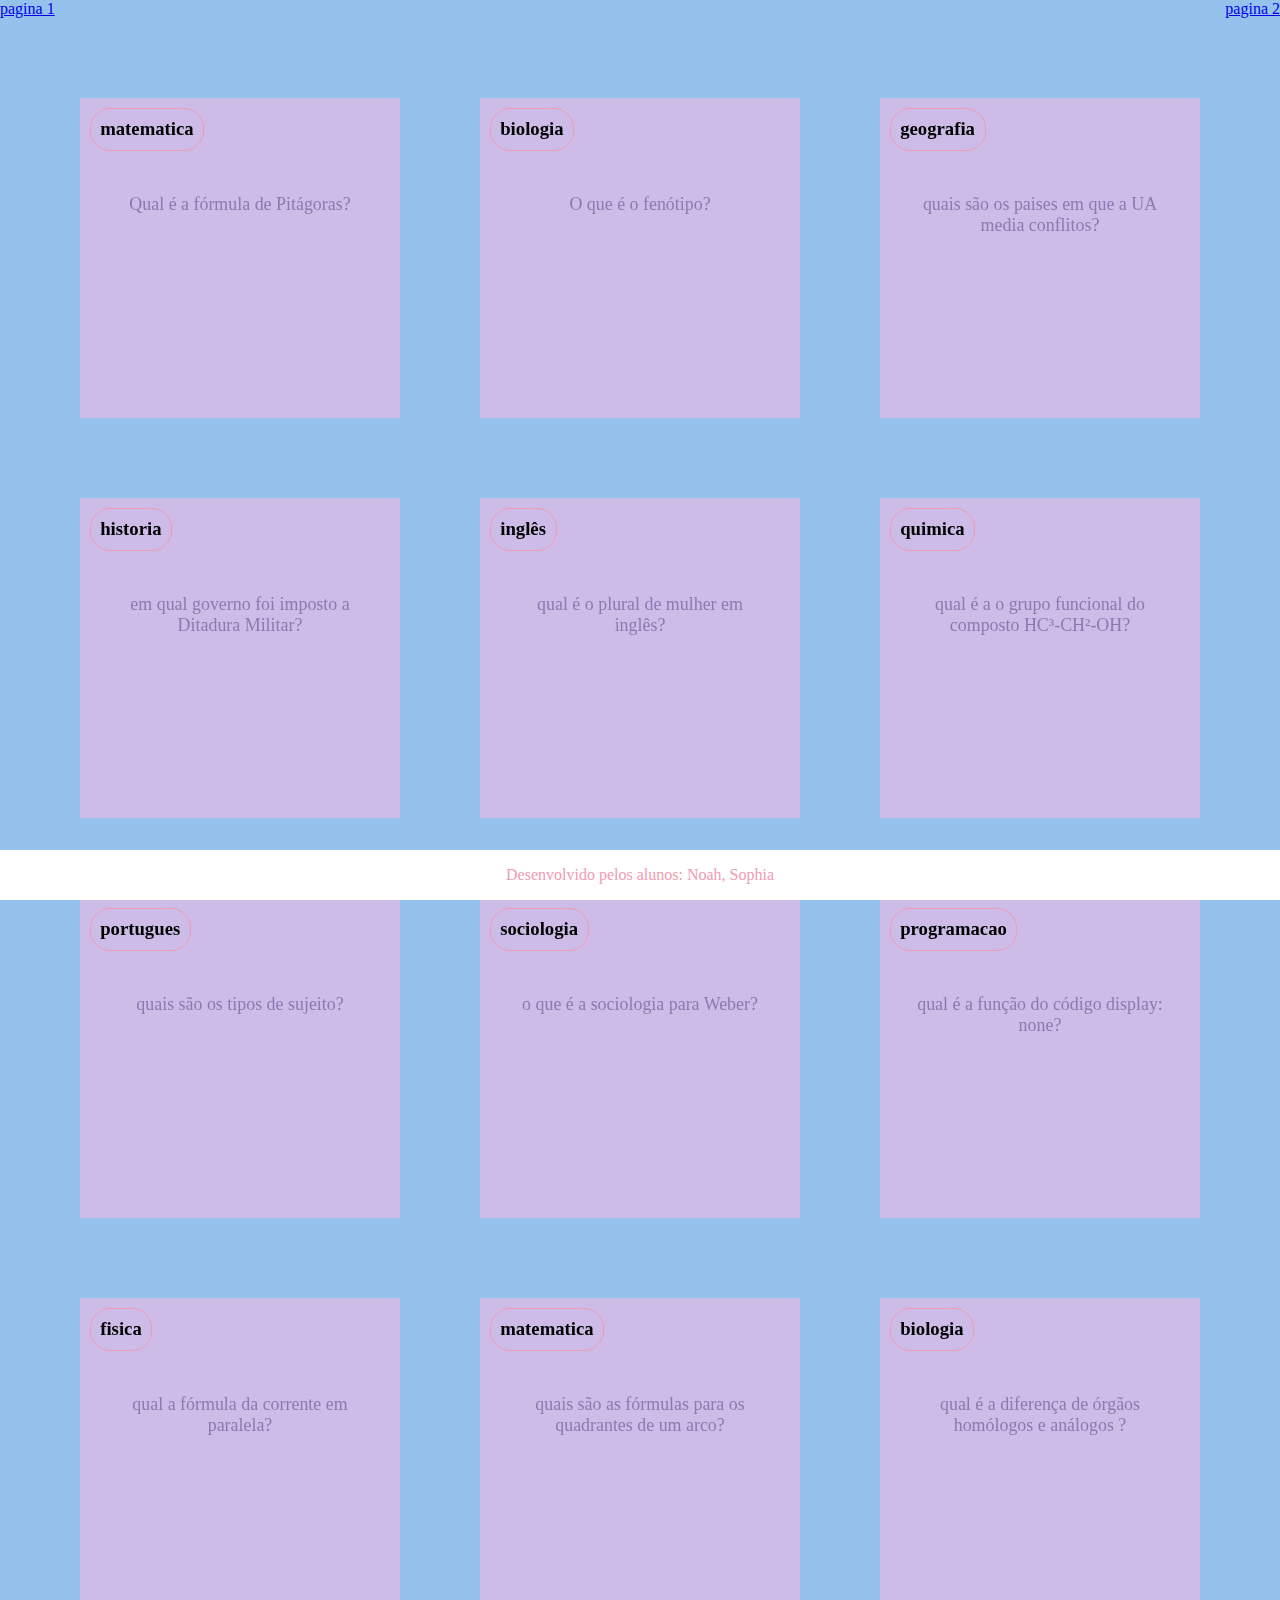
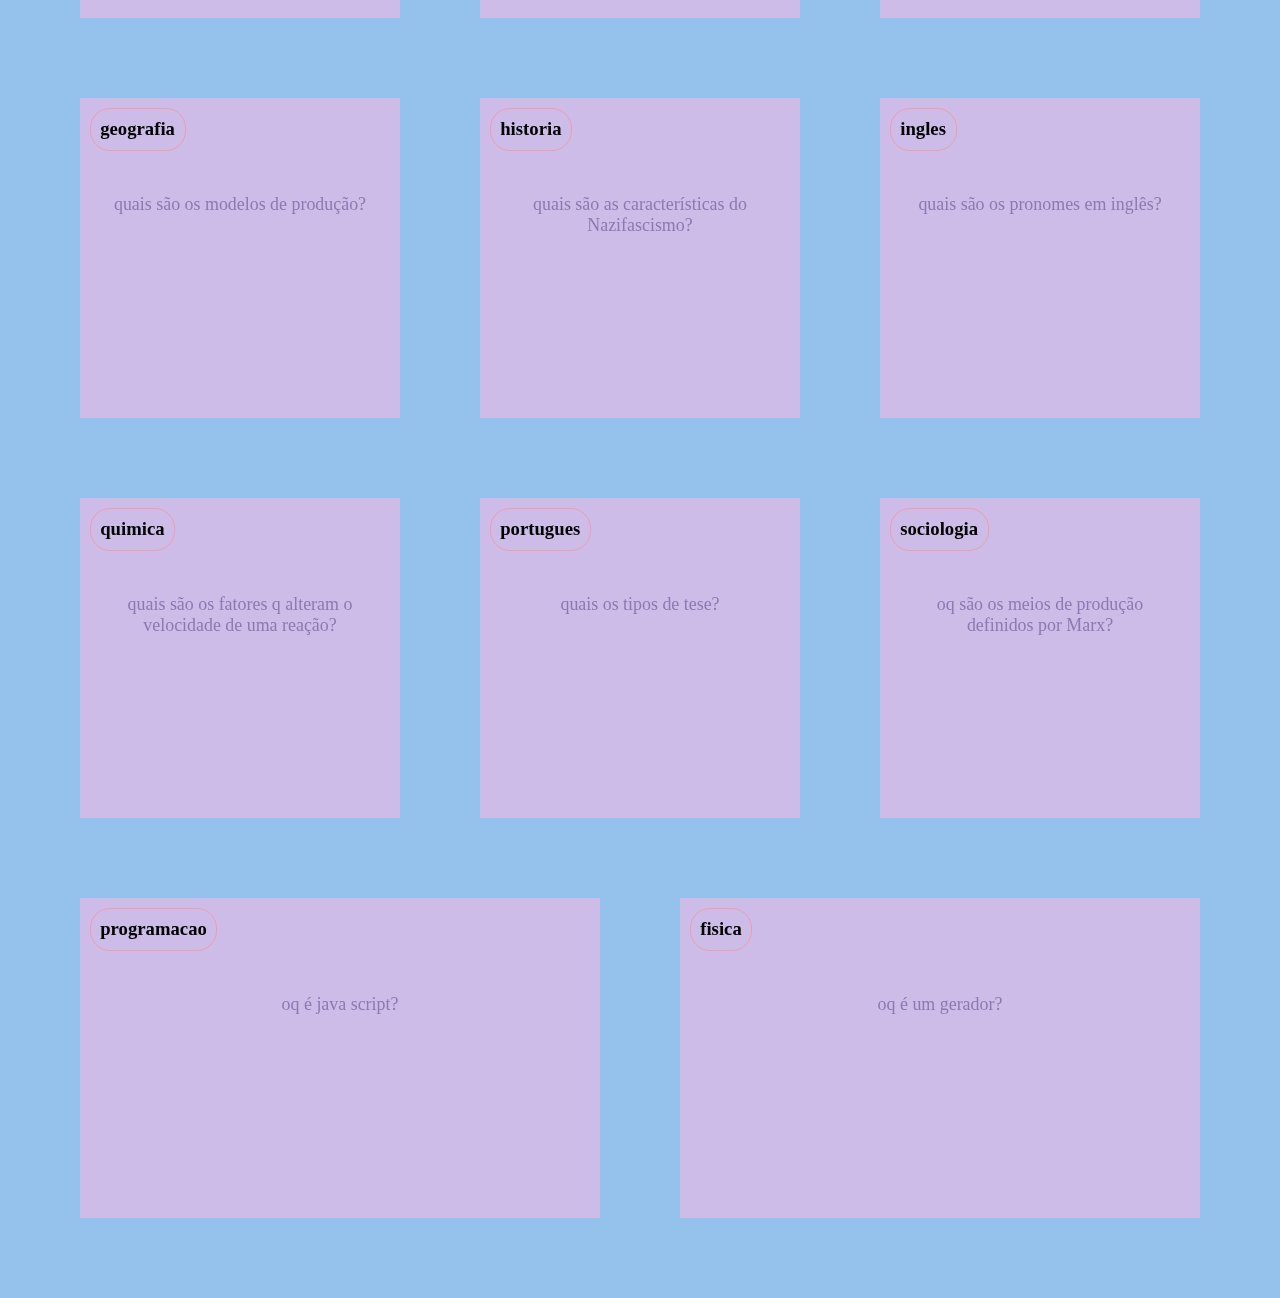
==== projeto2.html @ 645e1a1f "s" ====
<!DOCTYPE html>
<html lang="pt-br">
<head>
    <meta charset="UTF-8">
    <meta name="viewport" content="width=device-width, initial-scale=1.0">
    <title>flash cards</title>
    <link rel="stylesheet" href="style.css">
</head>
<body>
    <header>
        <a href="index.html"> pagina 1 </a>
        <a href="projeto2.html"> pagina 2 </a>
    </header>
    <section id="container">

    </section>
    <footer>
        <p>Desenvolvido pelos alunos: Noah, Sophia</p>
    </footer>
    <script src="main.js"></script>
    <script src="perguntas.js"></script>
</body>
</html>
---- style.css ----
:root{
    --fundo:#95C1ED;
    --cartao-frente:#CDBCE7 ;
    --cartao-verso:#8B7AB1 ;
    --destaque:#F19BB0 ;
    --preto:#000000;
    --branco:#ffffff;
    
}

body{
    background-color: var(--fundo);
    margin: 0;
}

footer{
    background-color: var(--branco);
    position: fixed;
    bottom: 0;
    color: var(--destaque);
    width: 100%;
    text-align: center;
}
header{
    display: flex;
    align-items: center;
    justify-content: space-between;
}

#container{
    display: flex;
    flex-wrap: wrap;
    justify-content: space-between;
    padding: 4rem;
    gap: 3rem;
}

.cartao{
    margin: 1rem;
    height: 20rem;
    flex-grow: 1;
    flex-basis: calc(33% - 6rem);
}

.conteudo-cartao{
    background-color: var(--cartao-frente);
    text-align: center;
    height: 100%;
    transform-style: preserve-3d;
    transition: transform 300ms ease-in-out;
}

.conteudo-cartao h3{
    position: absolute;
    text-align: left;
    border: 1px solid var(--destaque);
    border-radius: 20px;
    margin: 0.6rem;
    padding: 0.6rem;
    backface-visibility: hidden;
}

.conteudo-cartao p{
    margin-top: 4rem;
    padding: 2rem;
    font-size: 1.4vw;
}

.cartao.active .conteudo-cartao{
    transform: rotateY(180deg);
}

.pergunta-cartao, .resposta-cartao{
    backface-visibility: hidden;
    position: absolute;
    height: 100%;
    width: 100%;

}

.resposta-cartao{
    transform: rotateY(180deg);
    font-weight: 700;
    color: var(--branco);
    border: 2px solid var(--destaque);
    background-color: var(--cartao-verso);

}

.pergunta-cartao{
    color: var(--cartao-verso);
}
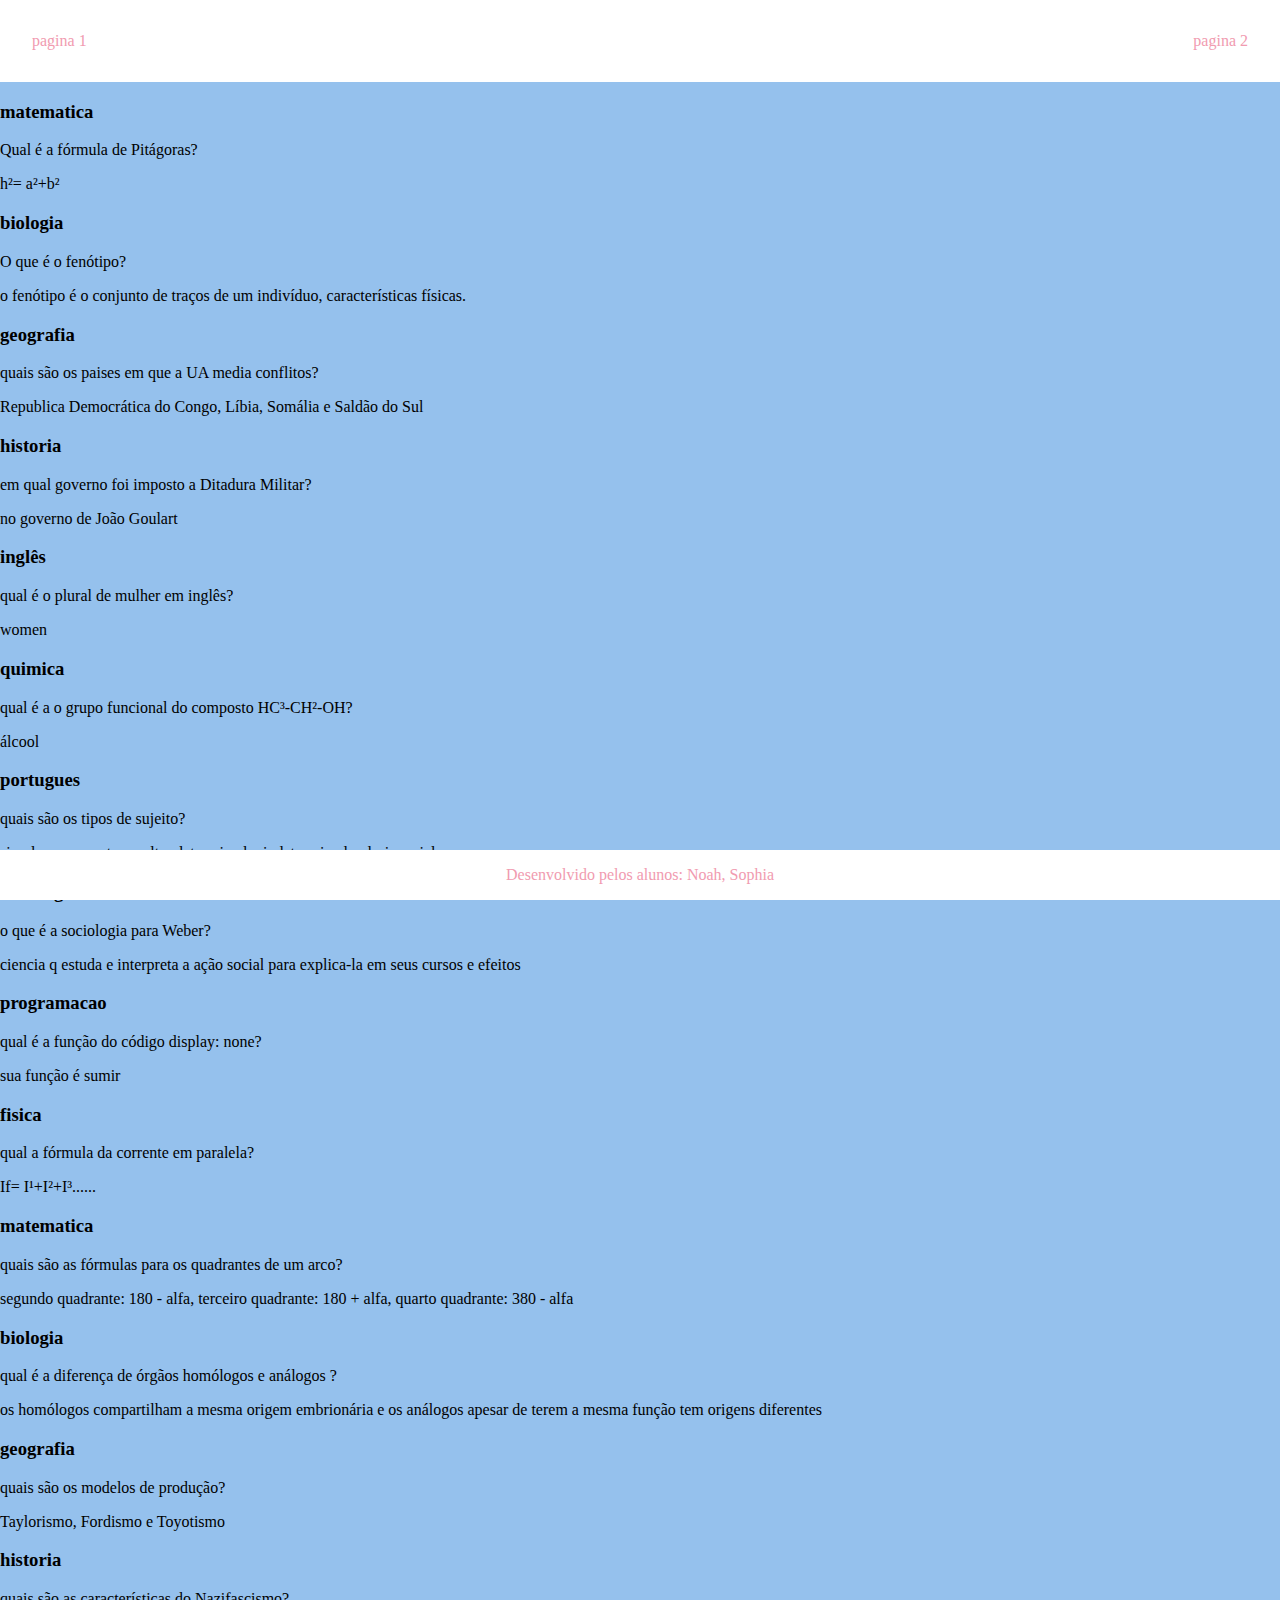
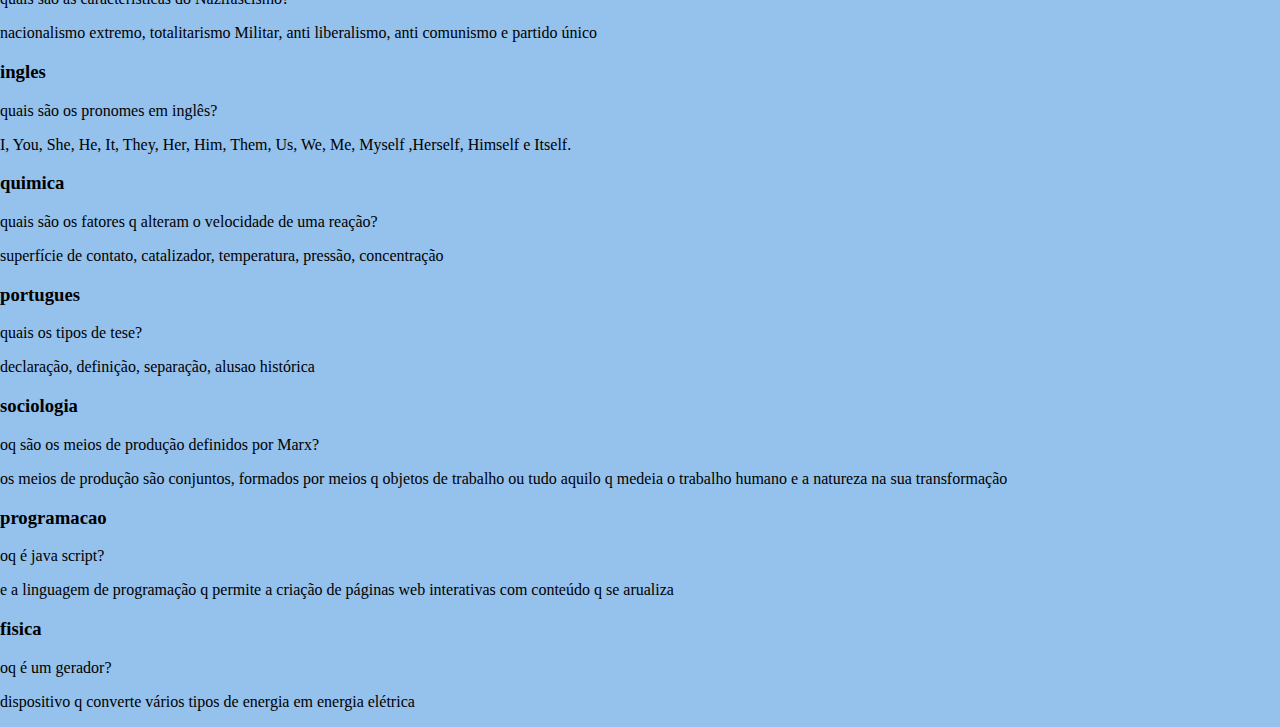
==== commit 9c732deb: "qq" ====
--- a/projeto2.html
+++ b/projeto2.html
@@ -4,7 +4,7 @@
     <meta charset="UTF-8">
     <meta name="viewport" content="width=device-width, initial-scale=1.0">
     <title>flash cards</title>
-    <link rel="stylesheet" href="style.css">
+    <link rel="stylesheet" href="projeto2.css">
 </head>
 <body>
     <header>
--- a/projeto2.css
+++ b/projeto2.css
@@ -0,0 +1,37 @@
+:root{
+    --fundo:#95C1ED;
+    --cartao-frente:#CDBCE7 ;
+    --cartao-verso:#8B7AB1 ;
+    --destaque:#F19BB0 ;
+    --preto:#000000;
+    --branco:#ffffff;
+    
+}
+
+body{
+    background-color: var(--fundo);
+    margin: 0;
+}
+
+footer{
+    background-color: var(--branco);
+    position: fixed;
+    bottom: 0;
+    color: var(--destaque);
+    width: 100%;
+    text-align: center;
+}
+header{
+    display: flex;
+    align-items: center;
+    justify-content: space-between;
+    background-color: var(--branco);
+    padding: 2rem;
+
+}
+
+header a{
+    color: var(--destaque);
+    text-decoration: none;
+}
+
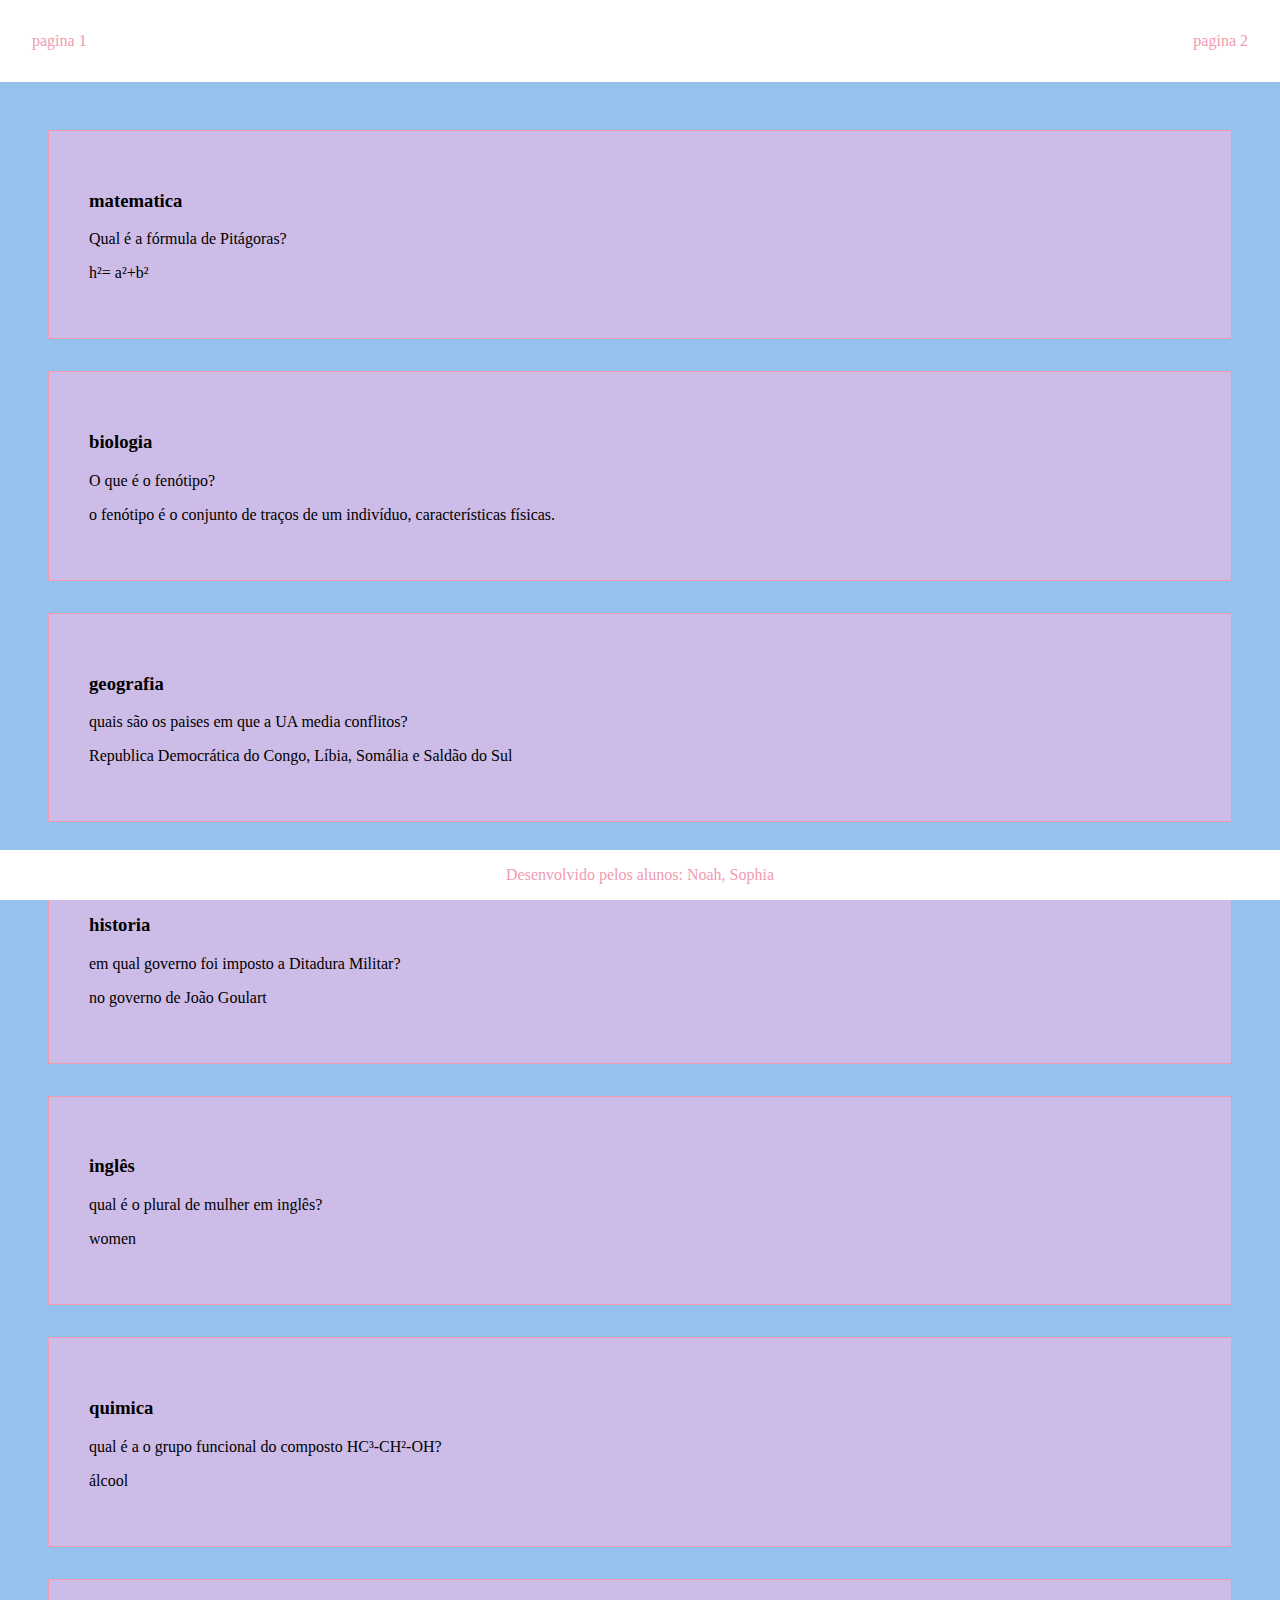
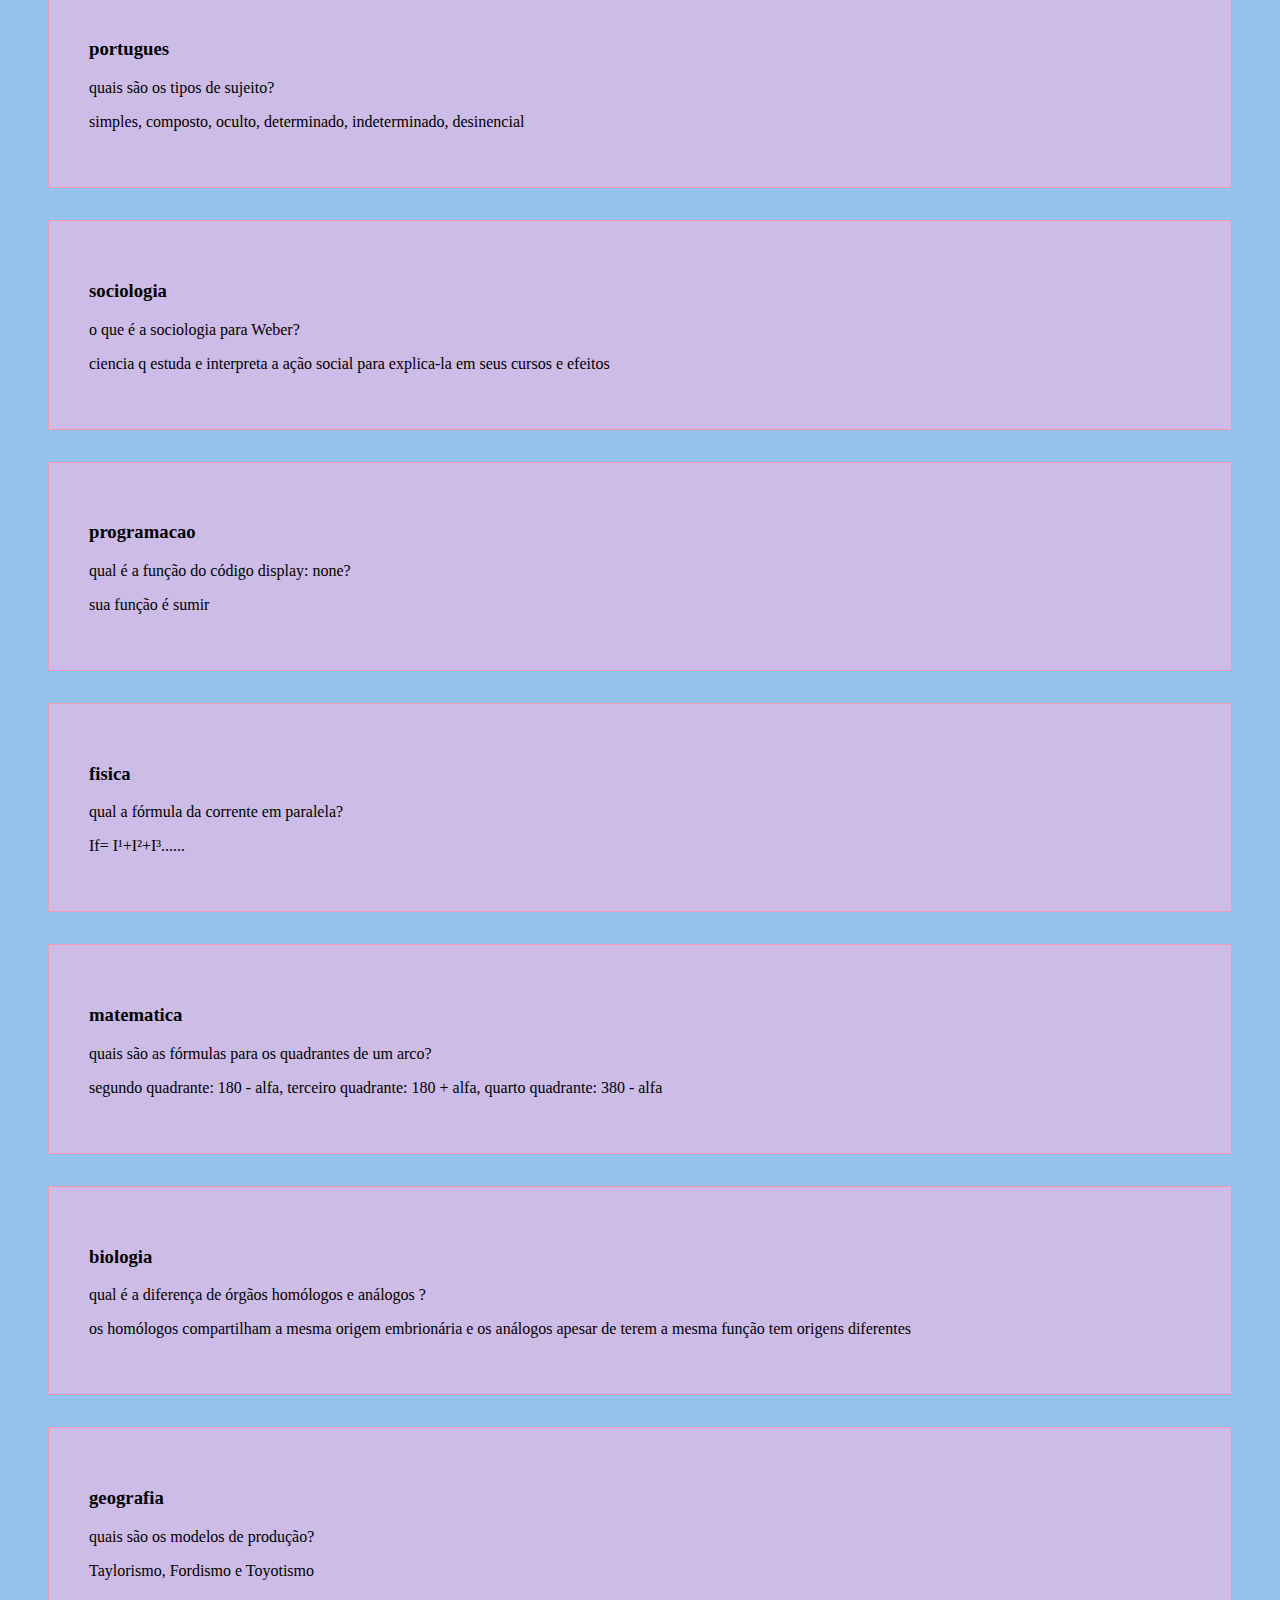
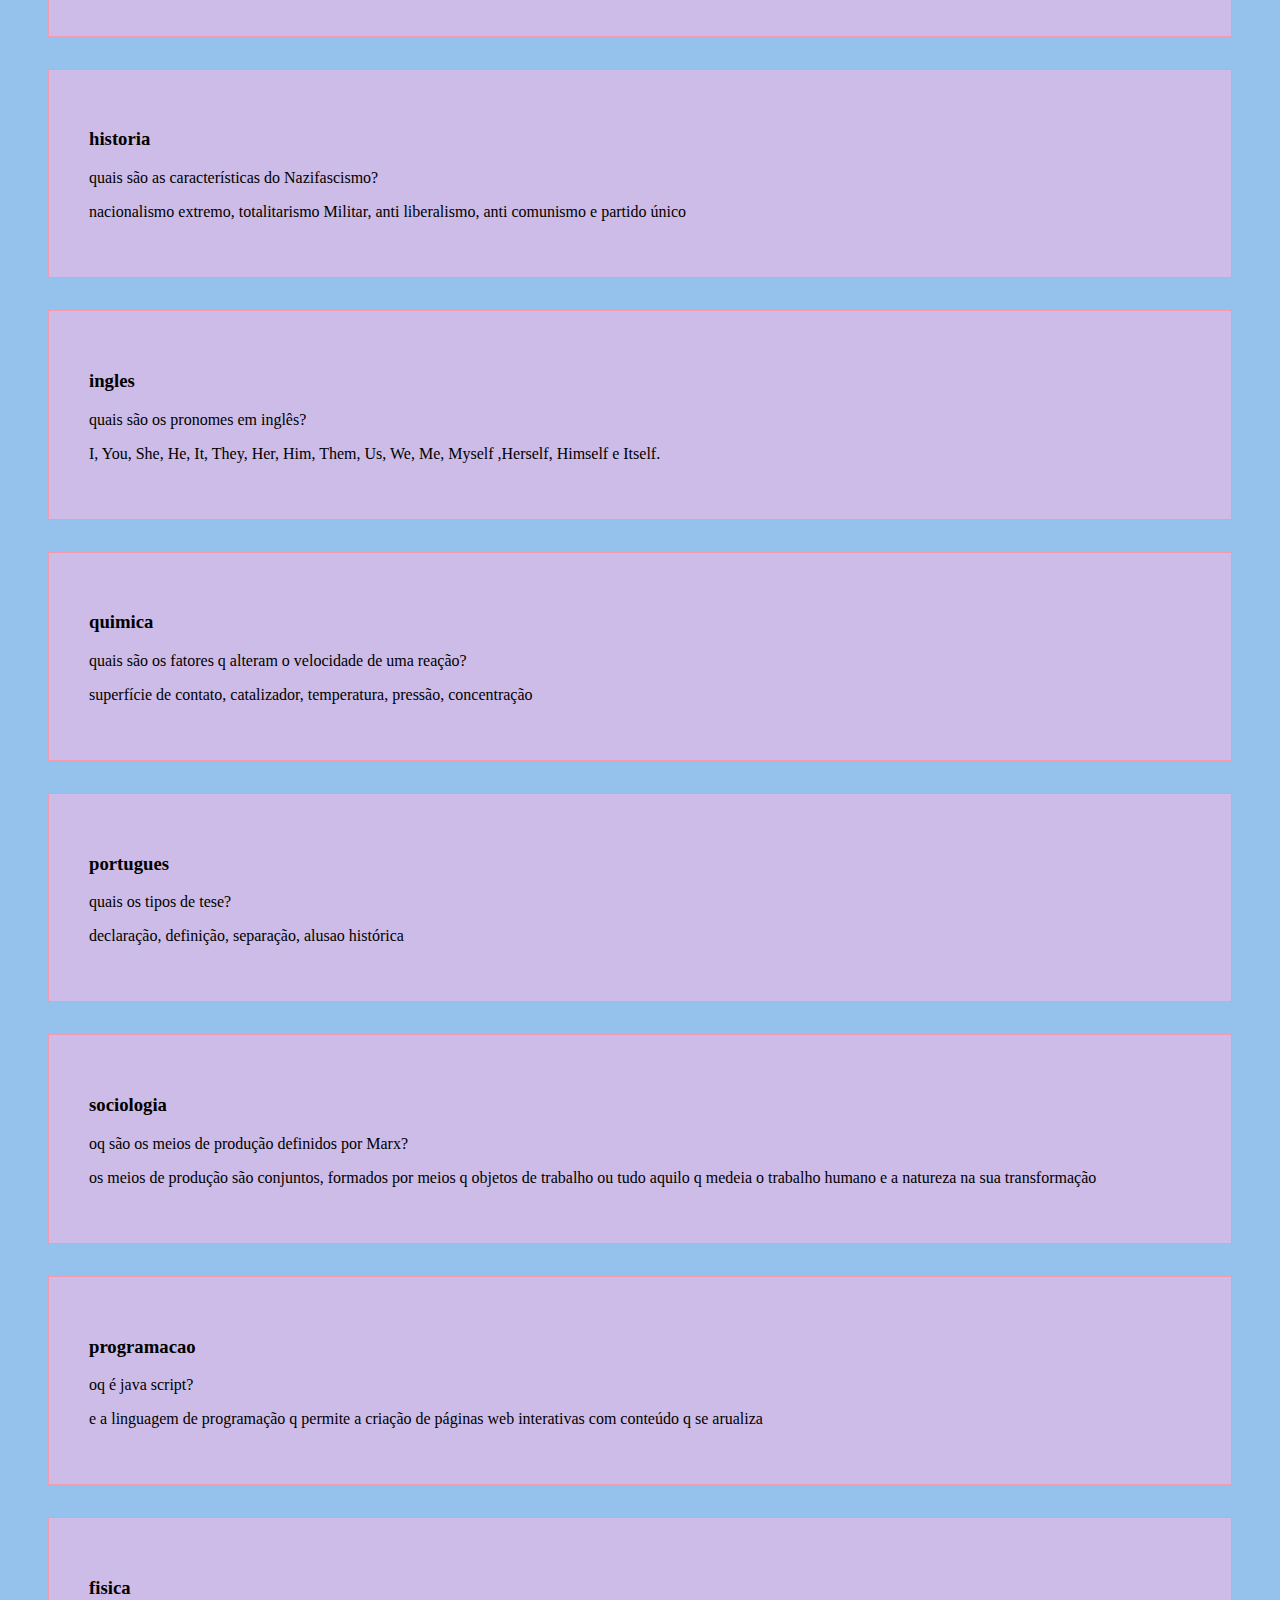
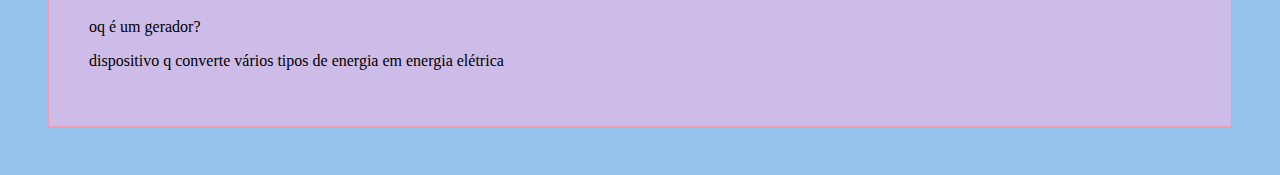
==== commit c2c84d28: "s" ====
--- a/projeto2.html
+++ b/projeto2.html
@@ -17,7 +17,7 @@
     <footer>
         <p>Desenvolvido pelos alunos: Noah, Sophia</p>
     </footer>
-    <script src="main.js"></script>
+    <script src="projeto2.js"></script>
     <script src="perguntas.js"></script>
 </body>
 </html>
--- a/projeto2.css
+++ b/projeto2.css
@@ -35,3 +35,16 @@
     text-decoration: none;
 }
 
+#container{
+    display: grid;
+    gap: 2rem;
+    margin: 3rem;
+
+}
+
+.conteudo-cartao{
+    background-color: var(--cartao-frente);
+    padding: 40px;
+    border: 1px solid var(--destaque)
+    ;
+}
